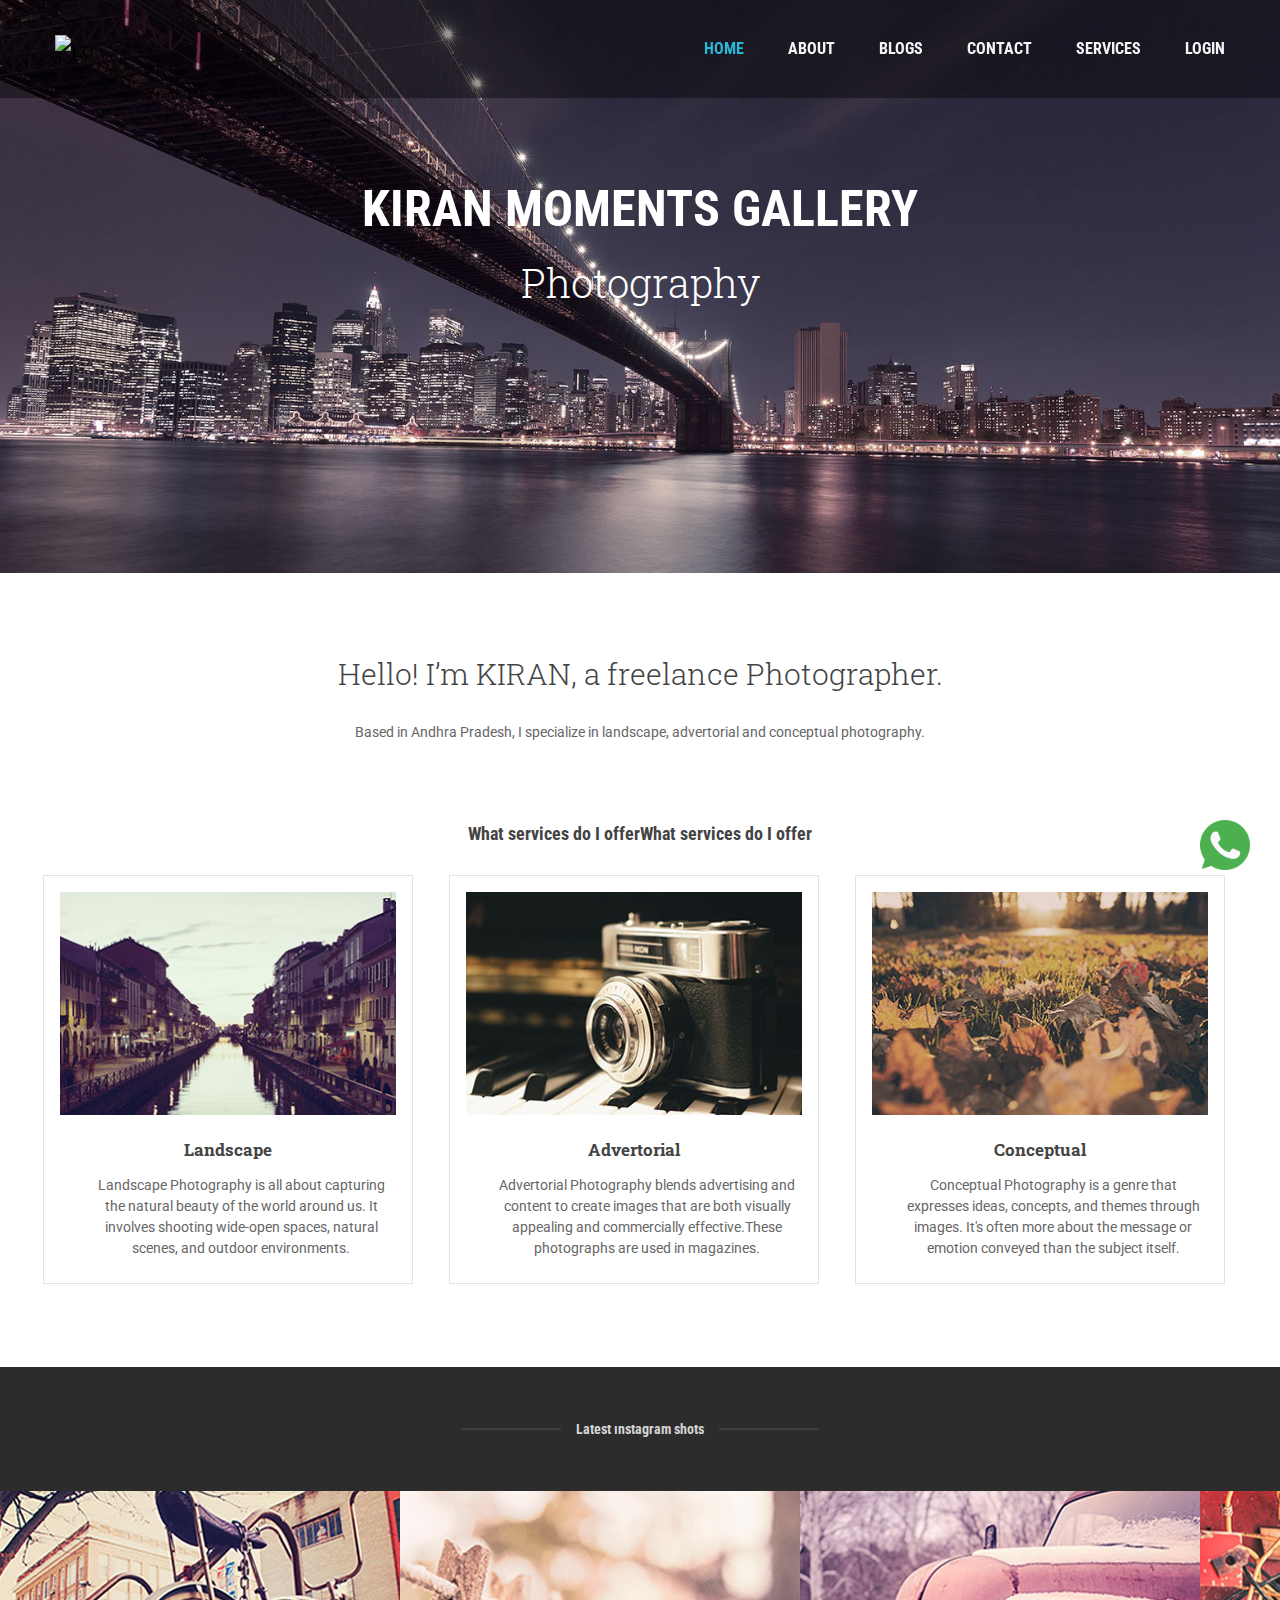
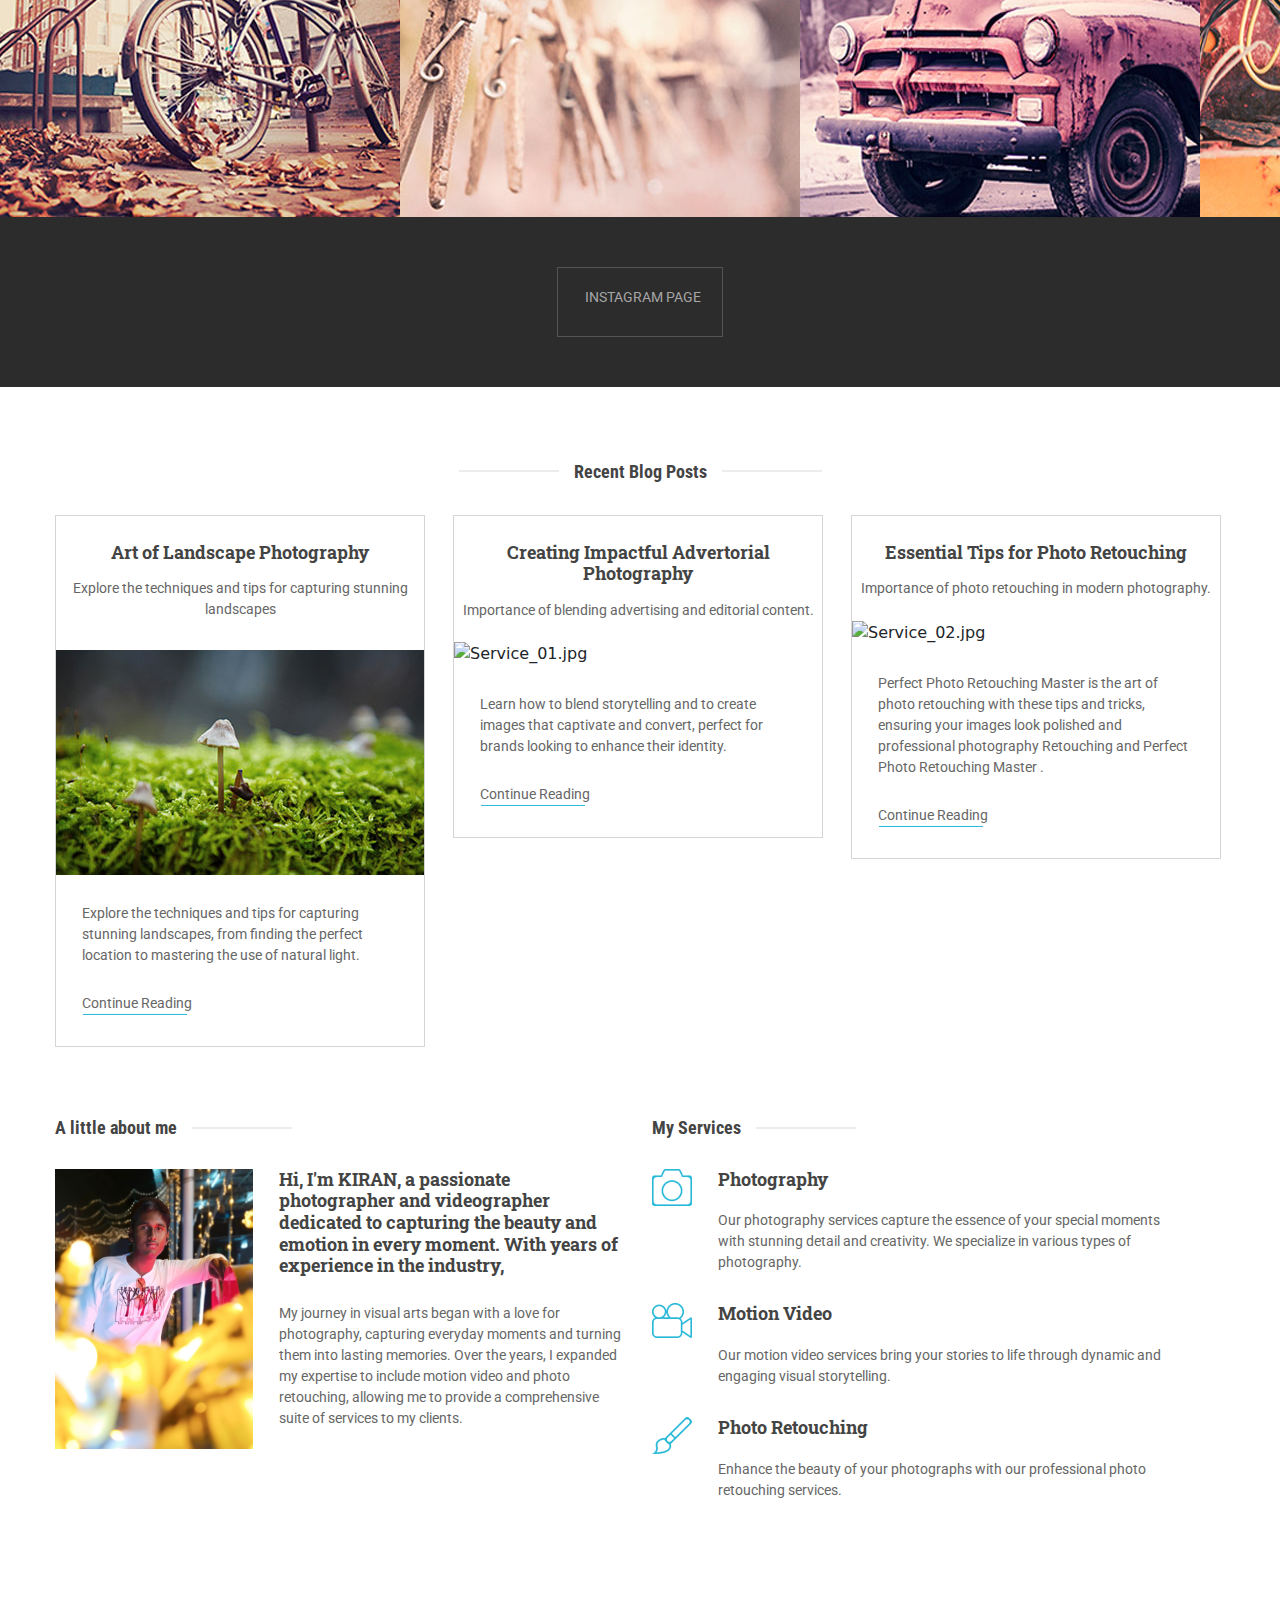
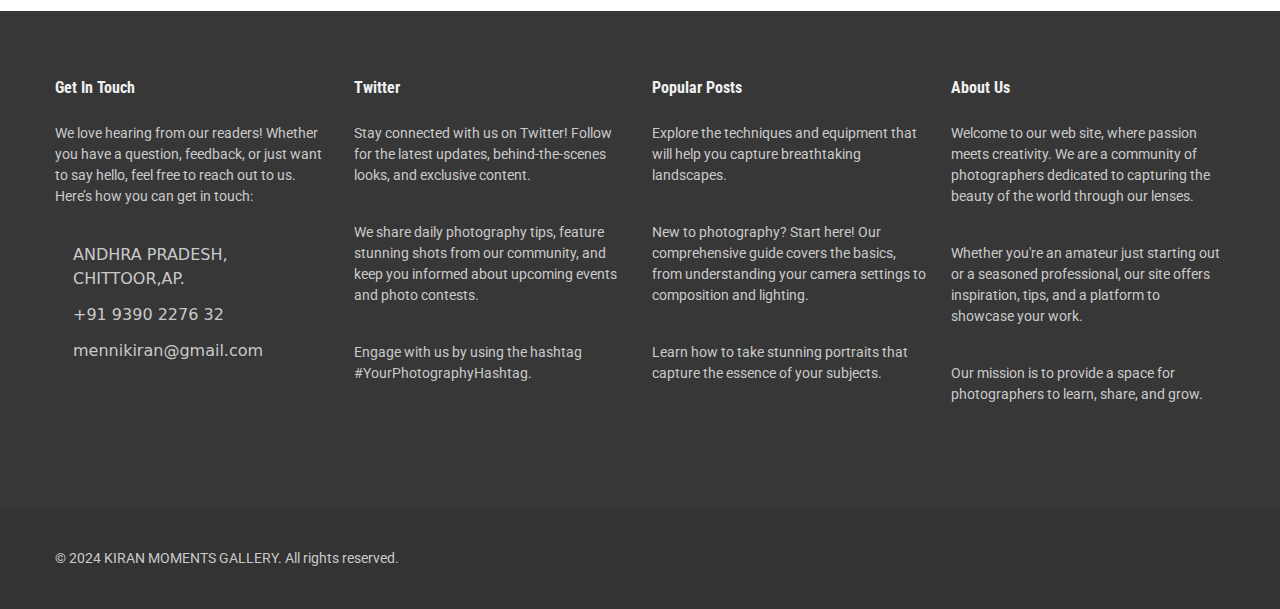
==== index.html @ 1471ee42 "Add files via upload" ====
<!DOCTYPE html>
<html lang="en">
<head>
    <meta charset="UTF-8">
    <meta http-equiv="X-UA-Compatible" content="IE=edge">
    <meta name="viewport" content="width=device-width, initial-scale=1.0">
    <title>KIRAN MOMENTS GALLERY</title>
    <!-- ========== FontAsowome Link ==========  -->
    <link rel="stylesheet" href="all.min.css">
    <!-- ========== Bootstrap Link ==========  -->
    <link rel="stylesheet" href="bootstrap.min.css">
    <!-- ========== Main Css Link ==========  -->
    <link rel="stylesheet" href="style.css">
    <!-- ========== Responsive Css Link ==========  -->
    <link rel="stylesheet" href="responsive.css">
</head>
<body data-bs-spy="scroll">
    <!-- ========== Back To Top Part Start ========== -->
    <a id="button"></a>
    <!-- ========== Back To Top Part Start ========== -->

    <!-- =========== Navbar Part Start ========== -->
    <nav class="navbar navbar-expand-lg">
        <div class="container">
          <a class="navbar-brand" href="index.html"><img src="Logo.png" alt="Logo.png"></a>
          <button class="navbar-toggler" type="button" data-bs-toggle="collapse" data-bs-target="#navbarSupportedContent" aria-controls="navbarSupportedContent" aria-expanded="false" aria-label="Toggle navigation">
            <span class="navbar-toggler-icon"></span>
          </button>
          <div class="collapse navbar-collapse" id="navbarSupportedContent">
            <ul class="navbar-nav ms-auto mb-2 mb-lg-0">
              <li class="nav-item">
                <a class="nav-link active" aria-current="page" href="#home">HOME</a>
              </li>
              <li class="nav-item">
                <a class="nav-link" href="#about">ABOUT</a>
              </li>
              </li>
              <li class="nav-item">
                <a class="nav-link" href="#blogs">BLOGS</a>
              </li>
              </li>
              <li class="nav-item">
                <a class="nav-link" href="#contact">CONTACT</a>
              </li>
              </li>
              <li class="nav-item">
                <a class="nav-link" href="#service">SERVICES</a>
              </li>
              </li>
              <li class="nav-item">
                <a class="nav-link" href="login.html">LOGIN</a>
              </li>
          </div>
        </div>
      </nav>
    <!-- =========== Navbar Part End ========== -->

    <!-- =========== Banner Part Start ========== -->
    <section id="home">
      <div class="banner-img">
        <div class="container">
          <div class="row">
            <div class="col-lg-12">
              <div class="banner-text">
                <h1>KIRAN MOMENTS GALLERY</h1>
                <h2>Photography</h2>
              </div>
            </div>
          </div>
        </div>
      </div>
    </section>
    <!-- =========== Banner Part End ========== -->

    <!-- =========== About Part Start ========== -->
    <section id="about">
      <div class="container">
        <div class="row">
          <div class="col-lg-12">
            <div class="tittel">
              <h1>Hello! I’m KIRAN, a freelance Photographer.</h1>
              <p>Based in Andhra Pradesh, I specialize in landscape, advertorial and conceptual photography. </p>
            </div>
          </div>
          <div class="col-lg-12">
            <div class="tittel_2">
              <h2>What services do I offerWhat services do I offer</h2>
            </div>
          </div>
          <div class="service-crad">
            <div class="row">
              <div class="col-lg-4">
                <div class="service-img">
                  <img src="Card.jpg" alt="Card.jpg">
                  <div class="service-text">
                  <h3>Landscape</h3>
                  <p>Landscape Photography is all about capturing the natural beauty of the world around us. It involves shooting wide-open spaces, natural scenes, and outdoor environments.</p>
                </div>
                </div>
              </div>
              <div class="col-lg-4">
                <div class="service-img">
                  <img src="Card_1.jpg" alt="Card_1.jpg">
                   <div class="service-text">
                  <h3>Advertorial </h3>
                  <p>Advertorial Photography blends advertising and  content to create images that are both visually appealing and commercially effective.These photographs are used in magazines.</p>
                </div>
                </div>
              </div>
              <div class="col-lg-4">
                <div class="service-img">
                  <img src="Card_2.jpg" alt="Card_2.jpg">
                  <div class="service-text">
                    <h3>Conceptual</h3>
                    <p>Conceptual Photography is a genre that expresses ideas, concepts, and themes through images. It's often more about the message or emotion conveyed than the subject itself. </p>
                  </div>
                </div>
               </div>
            </div>
          </div>
        </div>
      </div>
    </section>
    <!-- =========== About Part End ========== -->

    <!-- =========== Portfolio Part Start ========== -->
    <section id="portfolio">
      <div class="row">
        <div class="col-lg-12">
          <div class="tittel">
            <h2>Latest ınstagram shots</h2>
          </div>
        </div>
        <div class="portfolio-img">
          <img src="img.jpg" alt="img.jpg">
          <img src="img_01.jpg" alt="img_01.jpg">
          <img src="img_02.jpg" alt="img_02.jpg">
          <img src="img_03.jpg" alt="img_03.jpg">
        </div>
        <div class="tittel">
          <div class="col-lg-12">
            <div class="insta-page">
              <div class="icon">
                <a href="https://www.instagram.com/kiranmomentsgallery?utm_source=ig_web_button_share_sheet&igsh=ZDNlZDc0MzIxNw==">
                  <i class=""></i></a>
                <div class="insta-text">
                <p>INSTAGRAM PAGE</p>
              </div>
              </div>
            </div>
          </div>
        </div>
      </div>
    </section>
    <!-- =========== Portfolio Part End ========== -->

    <!-- =========== BLOGS Part Start ========== -->
    <section id="blogs">
      <div class="container">
        <div class="row">
          <div class="col-lg-12">
            <div class="tittel">
              <h2>Recent Blog Posts</h2>
            </div>
          </div>
          <div class="blogs-card">
            <div class="row">
              <div class="col-lg-4">
                <div class="blogs-item">
                  <div class="top-text">
                    <h2>Art of Landscape Photography</h2>
                    <p>Explore the techniques and tips for capturing stunning landscapes</p>
                  </div>
                  <div class="blogs-card">
                    <img src="Service.jpg" alt="Service.jpg">
                  </div>
                  <div class="bottom-text">
                    <p>Explore the techniques and tips for capturing stunning landscapes, from finding the perfect location to mastering the use of natural light.</p>
                    <a href="landscape.html">Continue Reading</a>
                     <!--<i class="fa-regular fa-heart"></i>
                    <span>35</span>-->
                  </div>
                </div>
              </div>
              <div class="col-lg-4">
                <div class="blogs-item">
                  <div class="top-text">
                    <h2>Creating Impactful Advertorial Photography</h2>
                    <p>Importance of blending advertising and editorial content.</p>
                  </div>
                  <div class="blogs-img">
                    <img src="https://dinadeykun.com/wp-content/uploads/2021/09/advertising-photography-3-1.jpg" alt="Service_01.jpg">
                  </div>
                  <div class="bottom-text">
                    <p>Learn how to blend storytelling and  to create images that captivate and convert, perfect for brands looking to enhance their identity.</p>
                    <a href="Advertorial.html">Continue Reading</a>
                   <!--< <i class="fa-regular fa-heart"></i>
                    <span>27</span>-->
                  </div>
                </div>
              </div>
              <div class="col-lg-4">
                <div class="blogs-item">
                  <div class="top-text">
                    <h2>Essential Tips for Photo Retouching</h2>
                    <p>Importance of photo retouching in modern photography.</p>
                  </div>
                  <div class="blogs-img">
                    <img src="https://i.pinimg.com/736x/d4/f5/8f/d4f58fb9fd58beee94e19fff11acef0f.jpg" alt="Service_02.jpg">
                  </div>
                  <div class="bottom-text">
                    <p>Perfect Photo Retouching Master is the art of photo retouching with these tips and tricks, ensuring your images look polished and professional photography Retouching and Perfect Photo Retouching Master .</p>
                    <a href="Retouching.html">Continue Reading</a>
                   <!--< <i class="fa-regular fa-heart"></i>
                    <span>43</span>-->
                  </div>
                </div>
              </div>
            </div>
          </div>
        </div>
      </div>
    </section>
    <!-- =========== BLOGS Part End ========== -->

    <!-- =========== Service Part Start ========== -->
    <section id="service">
      <div class="container">
        <div class="row">
          <div class="col-lg-6">
            <div class="left">
              <div class="left-tittel">
                <h2>A little about me</h2>
              </div>
              <div class="about-service">
                <div class="service-img">
                <img src="About-pic.jpg" alt="About-pic.jpg">
                </div>
                <div class="service-text">
                  <h2>Hi, I'm KIRAN, a passionate photographer and videographer dedicated to capturing the beauty and emotion in every moment. With years of experience in the industry, </h2>
                  <p> My journey in visual arts began with a love for photography, capturing everyday moments and turning them into lasting memories. Over the years, I expanded my expertise to include motion video and photo retouching, allowing me to provide a comprehensive suite of services to my clients.</p>
                </div>
              </div>
            </div>
          </div>
          <div class="col-lg-6">
            <div class="right">
              <div class="right-tittel">
                <h2>My Services</h2>
              </div>
              <div class="service-item">
                <div class="service-icon">
                  <img src="icon.png" alt="icon.png">
                </div>
                <div class="text">
                  <h2>Photography</h2>
                  <p>Our photography services capture the essence of your special moments with stunning detail and creativity. We specialize in various types of photography.</p>
                </div>
              </div>
              <div class="service-item">
                <div class="service-icon">
                  <img src="icon_1.png" alt="icon_1.png">
                </div>
                <div class="text">
                  <h2>Motion Video</h2>
                  <p>Our motion video services bring your stories to life through dynamic and engaging visual storytelling.</p>
                </div>
              </div>
              <div class="service-item">
                <div class="service-icon">
                  <img src="icon_2.png" alt="icon_2.png">
                </div>
                <div class="text">
                  <h2>Photo Retouching</h2>
                  <p>Enhance the beauty of your photographs with our professional photo retouching services.</p>
                </div>
              </div>
            </div>
          </div>
        </div>
      </div>
    </section>
    <!-- =========== Service Part End ========== -->

    <!-- =========== Contact Part Start ========== -->
    <section id="contact">
      <div class="main">
        <div class="container">
          <div class="row">
            <div class="col-lg-3">
              <div class="first">
                <div class="Contact-tittel">
                  <h2>Get In Touch</h2>
                  <p>We love hearing from our readers! Whether you have a question, feedback, or just want to say hello, feel free to reach out to us. Here’s how you can get in touch: </p>
                </div>
                <div class="first-adderes">
                  <div class="icon">
                    <i class=""></i>
                  </div>
                  <div class="text">
                    <a href="">ANDHRA PRADESH,
                      CHITTOOR,AP.</a>
                  </div>
                </div>
                <div class="first-adderes">
                  <div class="icon">
                    <i class=""></i>
                  </div>
                  <div class="text">
                    <a href="#tel:+91 9390 2276 32">+91 9390 2276 32</a>
                  </div>
                </div>
                <div class="first-adderes">
                  <div class="icon">
                    <i class=""></i>
                  </div>
                  <div class="text">
                    <a href="#mennikiran@gmail.com">mennikiran@gmail.com</a>
                  </div>
                </div>
              </div>
            </div>
            <div class="col-lg-3">
              <div class="secound">
                <div class="Contact-tittel">
                  <h2>Twitter</h2>
                  <p>Stay connected with us on Twitter! Follow  for the latest updates, behind-the-scenes looks, and exclusive content.</p>
                  <p>We share daily photography tips, feature stunning shots from our community, and keep you informed about upcoming events and photo contests.</p>
                  <p>Engage with us by using the hashtag #YourPhotographyHashtag.</p>
                </div>
              </div>
            </div>
            <div class="col-lg-3">
              <div class="third">
                <div class="Contact-tittel">
                  <h2>Popular Posts</h2>
                  <p>Explore the techniques and equipment that will help you capture breathtaking landscapes.</p>
                  <p>New to photography? Start here! Our comprehensive guide covers the basics, from understanding your camera settings to composition and lighting.</p>
                  <p>Learn how to take stunning portraits that capture the essence of your subjects. </p>
                </div>
              </div>
            </div>
            <div class="col-lg-3">
              <div class="forth">
                <div class="Contact-tittel">
                  <h2>About Us</h2>
                  <p>Welcome to our web site, where passion meets creativity. We are a community of photographers dedicated to capturing the beauty of the world through our lenses.</p>
                  <p>Whether you're an amateur just starting out or a seasoned professional, our site offers inspiration, tips, and a platform to showcase your work.</p>
                  <p>Our mission is to provide a space for photographers to learn, share, and grow.</p>
                </div>
              </div>
            </div>
          </div>
        </div>
      </div>
    </section>
    <!-- =========== Contact Part End ========== -->
    
    <!-- =========== Footer Part Star ========== -->
    <footer>
      <div class="main">
        <div class="container">
          <p>© 2024 KIRAN MOMENTS GALLERY. All rights reserved.</p>
        </div>
      </div>
    </footer>
    <!-- =========== Footer Part End ========== -->

    <!-- =========== Whatsapp Part Start ========== -->
    <a href="https://wa.me/9390227632?text=Hello%20I%20would%20like%20to%20contact%20you" class="whatsapp-button" target="_blank">
      <img src="whatsapp.png" alt="WhatsApp" />
  </a>
  
    <!-- =========== Whatsapp Part End ========== -->

    <!-- ========== All JS Link ========== -->
    <script src="bootstrap.bundle.min.js"></script>
    <script src="jquery-ui.min.js"></script>
    <script src="waypoints.min.js"></script>
    <script src="bootstrap.bundle.min.js"></script>
    <script src="script.js"></script>
</body>
</html>
---- style.css ----
/* ========== Google Fonts Link ========== */
@import url('https://fonts.googleapis.com/css2?family=Roboto+Condensed:wght@300;400;700&family=Roboto+Slab:wght@100;300;400;600;700;800;900&family=Roboto:wght@100;300;400;500;700;900&display=swap');
/* ========== Global Css Star ========== */
* {
    margin: 0;
    padding: o;
    box-sizing: border-box !important;
}

.container {
    max-width: 1170px;
    padding: 0;
}

ol,ul {
    list-style: none;
    margin: 0;
    padding: 0;
}

a {
    text-decoration: none;
    display: inline-block;
    margin: 0;
    padding: 0;
}

p {
    margin: 0;
    padding: 0;
    font-family: 'Roboto', sans-serif;
    font-weight: 400;
    font-size: 14px;
    color: #666666;
}

h3 {
    font-family: 'Roboto Slab', serif;
    font-weight: 700;
    font-size: 17px;
    color: #444444;
}

h1,h2,h3,
h4,h5,h6 {
    margin: 0;
    padding: 0;
}

.tittel {
    text-align: center;
}

img {
    width: 100%;
    display: inline-block;
}
/* =========== Whatsapp Part Start ========== */
.whatsapp-button {
    position: fixed;
    bottom: 30px;
    right: 30px;
    z-index: 1000;
}

.whatsapp-button img {
    width: 50px; /* Adjust the size as needed */
    height: auto;
}
/*=========== Whatsapp Part End ==========*/

/* ========== Back To Top Part CSS Start ========== */
#button {
    display: inline-block;
    background-color: #ff9800;
    width: 50px;
    height: 50px;
    text-align: center;
    border-radius: 5px;
    position: fixed;
    bottom: 30px;
    right: 30px;
    transition: background-color 0.3s, opacity 0.5s, visibility 0.5s;
    opacity: 0;
    visibility: hidden;
    z-index: 1000;
}

#button::after {
    content: "\f077";
    font-family: FontAwesome;
    font-weight: normal;
    font-style: normal;
    font-size: 2em;
    line-height: 50px;
    color: #fff;
}

#button:hover {
    cursor: pointer;
    background-color: #333;
}

#button:active {
    background-color: #555;
}

#button.show {
    opacity: 1;
    visibility: visible;
}
  
/* Styles for the content section */
  
.content {
    width: 77%;
    margin: 50px auto;
    font-family: "Merriweather", serif;
    font-size: 17px;
    color: #6c767a;
    line-height: 1.9;
}

@media (min-width: 500px) {
    .content {
      width: 43%;
    }
    #button {
      margin: 30px;
    }
}

.content h1 {
    margin-bottom: -10px;
    color: #03a9f4;
    line-height: 1.5;
}

.content h3 {
    font-style: italic;
    color: #96a2a7;
}
/* ========== Back To Top Part CSS Start ========== */

/* ========== Navbar part Start ========== */
.navbar {
    width: 100%;
    padding: 33px 0;
    position: fixed;
    background-color: rgb(0, 0, 0, .4);
    z-index: 99999;
}
.navbar .navbar-brand img {
    width: 40px; /* Adjust this value as needed */
    height: auto; /* Maintain aspect ratio */
}


.navbar .navbar-brand {
    padding: 0;
    margin: 0;
}

.navbar .nav-item {
    margin-left: 44px;
}

.navbar .nav-item .active {
    color: #28b8d8 !important;
}

.navbar .nav-item .nav-link {
    padding: 0;
    font-family: 'Roboto Condensed', sans-serif;
    font-weight: 700;
    color: #f5f5f5;
    transition: all .4s linear;
    -webkit-transition: all .4s linear;
    -moz-transition: all .4s linear;
    -ms-transition: all .4s linear;
    -o-transition: all .4s linear;
}

.navbar .nav-item .nav-link:hover {
    color: #28b8d8;
}
/* ========== Navbar part End ========== */

/* ========== Banner part Start ========== */
#home .banner-img {
    position: relative;
    background: url(Banner.jpg) no-repeat center;
    background-size: cover;
    padding: 179px 0 246px;
}

#home .banner-img .banner-text {
    text-align: center;
}
#home .banner-img .banner-text h1 {
    font-family: 'Roboto Condensed', sans-serif;
    font-weight: 700;
    font-size: 50px;
    color: #fff;
}
#home .banner-img .banner-text h2 {
    font-family: 'Roboto Slab', serif;
    font-weight: 300;
    font-size: 40px;
    color: #fff;
    margin: 20px 0;
}
#home .banner-img .banner-text p {
    font-family: 'Roboto Slab', serif;
    font-weight: 300;
    font-size: 14px;
    color: #fff;
}
/* ========== Banner part End ========== */

/* ========== About part Start ========== */
#about {
    padding: 83px 0;
}

#about .tittel h1 {
    font-family: 'Roboto Slab', serif;
    font-weight: 300;
    font-size: 30px;
    color: #444444;
}

#about .tittel p {
    margin: 30px 0 80px;
}

#about .tittel_2 h2 {
    font-family: 'Roboto Condensed', sans-serif;
    font-weight: 700;
    font-size: 18px;
    color: #444444;
    text-align: center;
    margin-bottom: 30px;
}

#about .service-crad {
    padding: 0;
}

#about .service-crad .service-img {
    width: 370px;
    border: 1px solid #e3e3e3;
    padding: 16px 16px 24px 16px;
}

#about .service-crad .service-img .service-text {
    padding: 0 31px;
    text-align: center;
}

#about .service-crad .service-img .service-text h3 {
    margin: 25px 0 14px;
}

#about .service-crad .service-img .service-text p {
    width: 300px;
}
/* ========== About part End ========== */

/* ========== Portfolio part Start ========== */
#portfolio .tittel {
    background: #2c2c2c;
    padding: 50px 0;
}

#portfolio .tittel h2 {
    font-family: 'Roboto Condensed', sans-serif;
    font-weight: 700;
    font-size: 14px;
    color: #d5d5d5;
    position: relative;
    display: inline-block;
}
#portfolio .portfolio-img {
    display: flex;
}

#portfolio .tittel h2::after {
    content: '';
    position: absolute;
    width: 100px;
    height: 1px;
    background-color: #535353;
    top: 50%;
    left: -115px;
    transform: translateY(-50%);
    -webkit-transform: translateY(-50%);
    -moz-transform: translateY(-50%);
    -ms-transform: translateY(-50%);
    -o-transform: translateY(-50%);
}

#portfolio .tittel h2::before {
    content: '';
    position: absolute;
    width: 100px;
    height: 1px;
    background-color: #535353;
    top: 50%;
    right: -115px;
    transform: translateY(-50%);
    -webkit-transform: translateY(-50%);
    -moz-transform: translateY(-50%);
    -ms-transform: translateY(-50%);
    -o-transform: translateY(-50%);
}

#portfolio .portfolio-img img {
    width: 100%;
}

#portfolio .tittel .insta-page {
    display: inline-block;
    border: 1px solid #535353;
    padding: 19px 21px;
}

#portfolio .tittel .insta-page .icon {
    display: flex;
}
#portfolio .tittel .insta-page .icon i {
    font-size: 20px;
    color: #a6a6a6;
    margin-right: 6px;
}
#portfolio .tittel .insta-page .icon p {
    font-family: 'Roboto', sans-serif;
    font-weight: 400;
    font-size: 14px;
    color: #a6a6a6;
    cursor: pointer;
}
/* ========== Portfolio part End ========== */

/* ========== BLOGS part Start ========== */
#blogs {
    padding: 74px 0 70px;
}
#blogs .tittel h2 {
    font-family: 'Roboto Condensed', sans-serif;
    font-weight: 700;
    font-size: 18px;
    color: #444444;
    position: relative;
    display: inline-block;
}

#blogs .tittel h2::after {
    position: absolute;
    content: '';
    width: 100px;
    height: 1px;
    background-color: #d9d9d9;
    top: 50%;
    left: -115px;
    transform: translateY(-50%);
    -webkit-transform: translateY(-50%);
    -moz-transform: translateY(-50%);
    -ms-transform: translateY(-50%);
    -o-transform: translateY(-50%);
}

#blogs .tittel h2::before {
    position: absolute;
    content: '';
    width: 100px;
    height: 1px;
    background-color: #d9d9d9;
    top: 50%;
    right: -115px;
    transform: translateY(-50%);
    -webkit-transform: translateY(-50%);
    -moz-transform: translateY(-50%);
    -ms-transform: translateY(-50%);
    -o-transform: translateY(-50%);
}

#blogs .blogs-card {
    margin-top: 30px;
}

#blogs .blogs-card .blogs-item {
    width: 370px;
    border: 1px solid #d5d5d5;
    padding: 26px 0 31px;
}

#blogs .blogs-card .blogs-item .top-text h2 {
    font-family: 'Roboto Slab', serif;
    font-weight: 700;
    font-size: 18px;
    color: #444444;
    text-align: center;
}

#blogs .blogs-card .blogs-item .top-text p {
    text-align: center;
    margin: 15px 0 21px;
}

#blogs .blogs-card .blogs-item .bottom-text {
    padding: 0 26px;
}

#blogs .blogs-card .blogs-item .bottom-text p {
    margin: 28px 0 25px;
}

#blogs .blogs-card .blogs-item .bottom-text a {
    font-family: 'Roboto', sans-serif;
    font-weight: 400;
    font-size: 14px;
    color: #666666;
    position: relative;
    transition: all .4s linear ;
    -webkit-transition: all .4s linear ;
    -moz-transition: all .4s linear ;
    -ms-transition: all .4s linear ;
    -o-transition: all .4s linear ;
}

#blogs .blogs-card .blogs-item .bottom-text a::after {
    position: absolute;
    content: '';
    width: 104px;
    height: 1px;
    background-color: #28b8d8;
    top: 100%;
    right: 5%;
    transform: translateY(-5%);
    -webkit-transform: translateY(-5%);
    -moz-transform: translateY(-5%);
    -ms-transform: translateY(-5%);
    -o-transform: translateY(-5%);
}

#blogs .blogs-card .blogs-item .bottom-text i {
    margin-left: 160px;
    transition: all .4s linear;
    -webkit-transition: all .4s linear;
    -moz-transition: all .4s linear;
    -ms-transition: all .4s linear;
    -o-transition: all .4s linear;
}

#blogs .blogs-card .blogs-item .bottom-text i:hover {
    color: pink;
}
/* ========== BLOGS part End ========== */

/* ========== Service part Start ========== */
#service .left .left-tittel h2 {
    font-family: 'Roboto Condensed', sans-serif;
    font-weight: 700;
    font-size: 18px;
    color: #444444;
    margin-bottom: 30px;
    position: relative;
    display: inline-block;
}

#service .left .left-tittel h2::after {
    content: '';
    width: 100px;
    height: 1px;
    background-color: #d9d9d9;
    top: 50%;
    right: -115px;
    transform: translateY(-50%);
    position: absolute;
    -webkit-transform: translateY(-50%);
    -moz-transform: translateY(-50%);
    -ms-transform: translateY(-50%);
    -o-transform: translateY(-50%);
}

#service .left .about-service {
    display: flex;
}

#service .left .about-service .service-img img {
    width: 198px;
    height: 280px;
}

#service .left .about-service .service-text {
    margin-left: 26px;
}

#service .left .about-service .service-text h2 {
    font-family: 'Roboto Slab', serif;
    font-weight: 700;
    font-size: 18px;
    color: #444444;
    margin-bottom: 26px;
}

#service .right .right-tittel h2 {
    font-family: 'Roboto Condensed', sans-serif;
    font-weight: 700;
    font-size: 18px;
    color: #444444;
    margin-bottom: 30px;
    position: relative;
    display: inline-block;
}

#service .right .right-tittel h2::after {
    content: '';
    width: 100px;
    height: 1px;
    background-color: #d9d9d9;
    top: 50%;
    right: -115px;
    position: absolute;
    transform: translateY(-50%);
    -webkit-transform: translateY(-50%);
    -moz-transform: translateY(-50%);
    -ms-transform: translateY(-50%);
    -o-transform: translateY(-50%);
}

#service .right .service-item {
    display: flex;
    margin-bottom: 30px;
}

#service .right .service-item .text {
    margin-left: 26px;
}

#service .right .service-item .text h2 {
    font-family: 'Roboto Slab', serif;
    font-weight: 700;
    font-size: 18px;
    color: #444444;
    margin-bottom: 20px;
}

#service .right .service-item .text p {
    width: 445px;
}
/* ========== Service part End ========== */

/* ========== Contact part Start ========== */
#contact {
    padding-top: 80px;
}

#contact .main {
    width: 100%;
    background: #373737;
    padding: 67px 0;
}

#contact .main .Contact-tittel h2 {
    font-family: 'Roboto Condensed', sans-serif;
    font-weight: 700;
    font-size: 16px;
    color: #f0f0f0;
}

#contact .main .Contact-tittel p {
    color: #cacaca;
    margin: 26px 0 36px;
}

#contact .main .first .first-adderes {
    display: flex;
    margin-bottom: 12px;
}

#contact .main .first .first-adderes .icon {
    margin-right: 18px;
}

#contact .main .first .first-adderes .icon i {
    color: #cacaca;
}

#contact .main .first .first-adderes .text a {
    width: 177px;
    color: #cacaca;
}

#contact .main .first .first-adderes .text a:hover {
    color: #46c5ff;
}
/* ========== Contact part End ========== */

/* ========== Footer part Star ========== */
footer .main {
    width: 100%;
    background: #333333;
}

footer .main p {
    color: #cacaca;
    padding: 40px 0;
}
/* ========== Footer part End ========== */
---- responsive.css ----
@media (min-width: 320px) and (max-width: 575.98px) { 
    .navbar-toggler  {
        color: white;
        font-size: 25px;
        border: 0;
    }
    .navbar-toggler:focus {
        box-shadow: none;
    }
    .navbar-nav.ms-auto.mb-2.mb-lg-0 {
        margin-top: 20px;
    }
    .navbar .nav-item {
        margin-left: 0;
        background: white;
        text-align: center;
    }
    .navbar .nav-item .nav-link {
        margin-bottom: 40px;
        background: black;
    }
    #about .tittel_2 h2 {
        font-size: 16px;
    }
    #about .service-crad .service-img {
        width: auto;
    }
    #about .service-crad .service-img .service-text p {
        width: auto;
    }
    #blogs .blogs-card .blogs-item {
        width: auto;
    }
    #blogs .blogs-card .blogs-item .bottom-text i {
        margin-left: 100px;
    }
    #service .left .about-service {
        display: flex;
        flex-direction: column;
    }
    #service .left .about-service .service-img img {
        width: 100%;
    }
    #service .left .about-service .service-text {
        margin: 10px 0 10px;
    }
    #service .left .about-service .service-text h2 {
        margin-bottom: 20px;
    }
    #service .right .service-item .text p {
        width: auto;
    }
 }
@media (min-width: 575.98px) and (max-width: 767.98px) { 
    .navbar-toggler  {
        color: white;
        font-size: 25px;
        border: 0;
    }
    .navbar-toggler:focus {
        box-shadow: none;
    }
    .navbar-nav.ms-auto.mb-2.mb-lg-0 {
        margin-top: 20px;
    }
    .navbar .nav-item {
        margin-left: 0;
        background: rgb(255, 255, 255);
        text-align: center;
    }
    .navbar .nav-item .nav-link {
        margin-bottom: 40px;
        background: black;
    }
    #about .tittel_2 h2 {
        font-size: 16px;
    }
    #about .service-crad .service-img {
        width: auto;
    }
    #about .service-crad .service-img .service-text p {
        width: auto;
    }
    #blogs .blogs-card .blogs-item {
        width: auto;
    }
    #blogs .blogs-card .blogs-item .bottom-text i {
        margin-left: 540px;
    }
    #service .left .about-service {
        display: flex;
        flex-direction: column;
    }
    #service .left .about-service .service-img img {
        width: 100%;
    }
    #service .left .about-service .service-text {
        margin: 10px 0 10px;
    }
    #service .left .about-service .service-text h2 {
        margin-bottom: 20px;
    }
    #service .right .service-item .text p {
        width: auto;
    }
 }
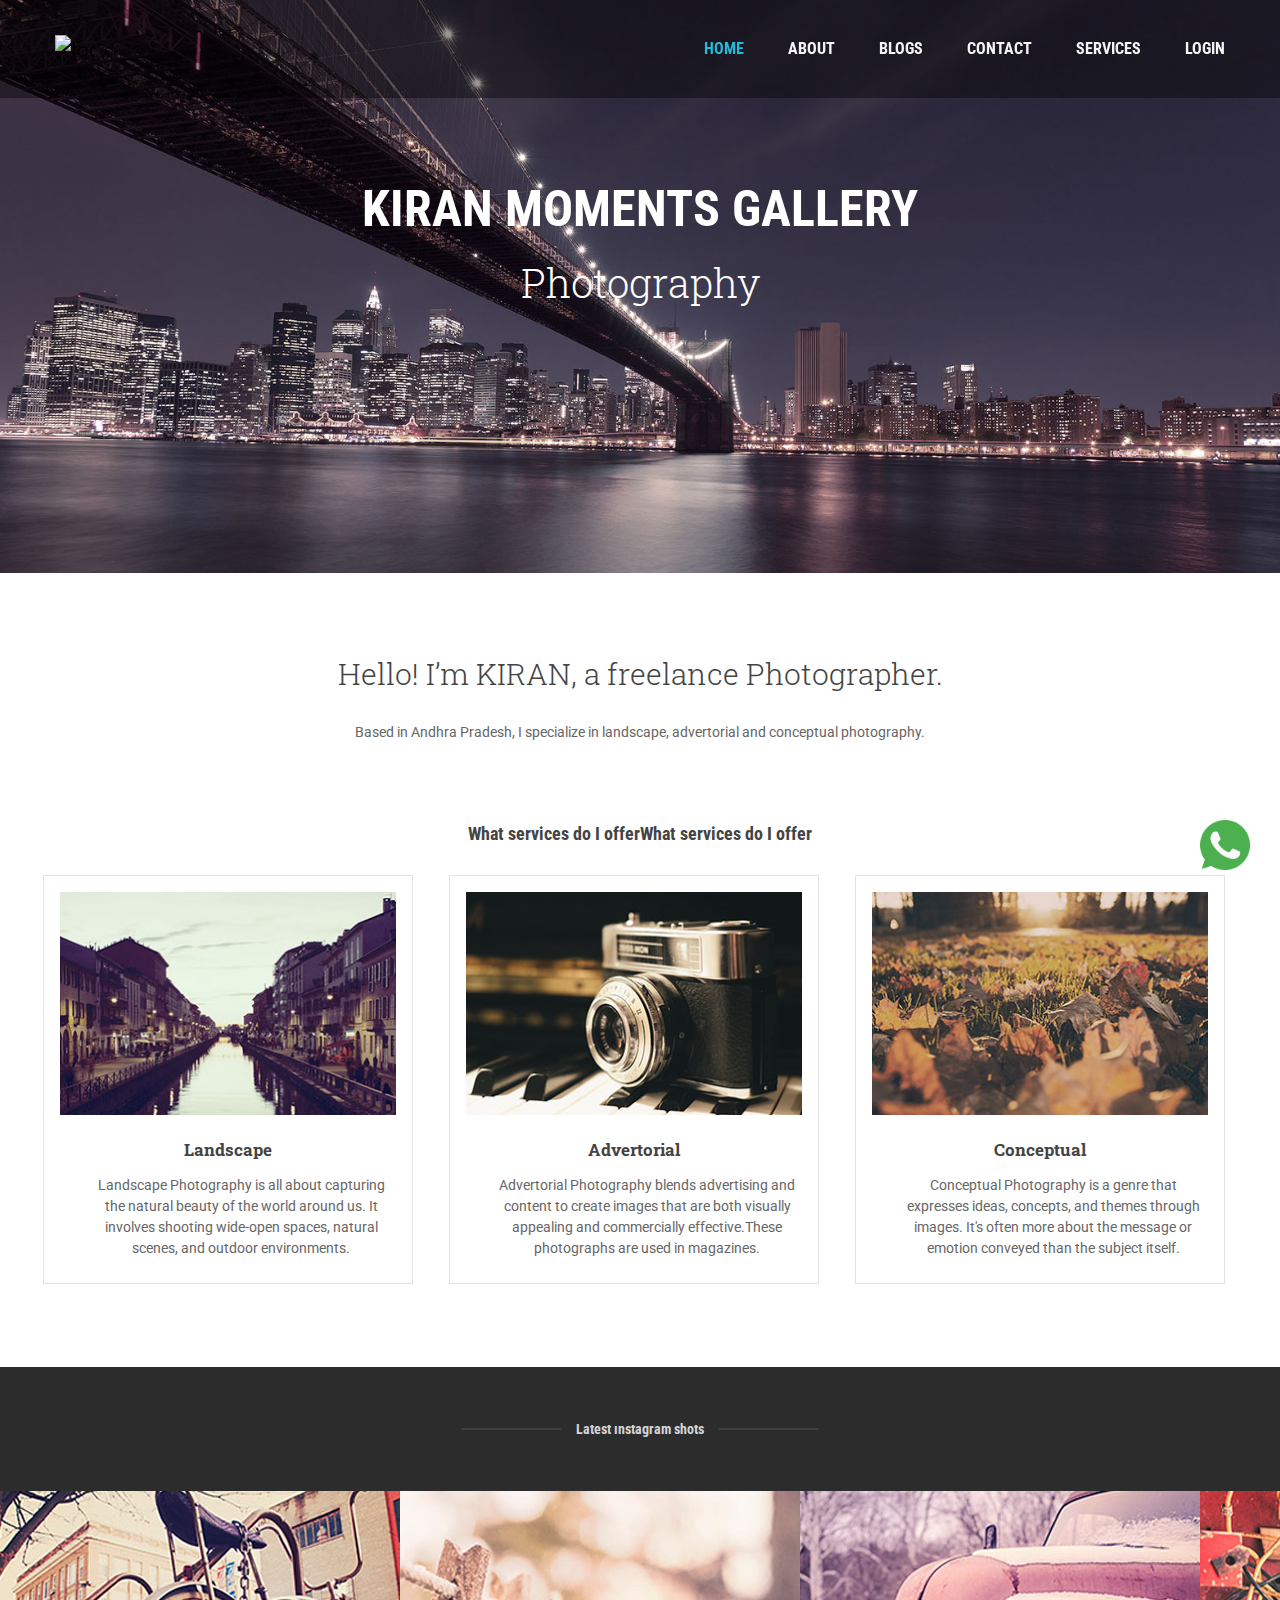
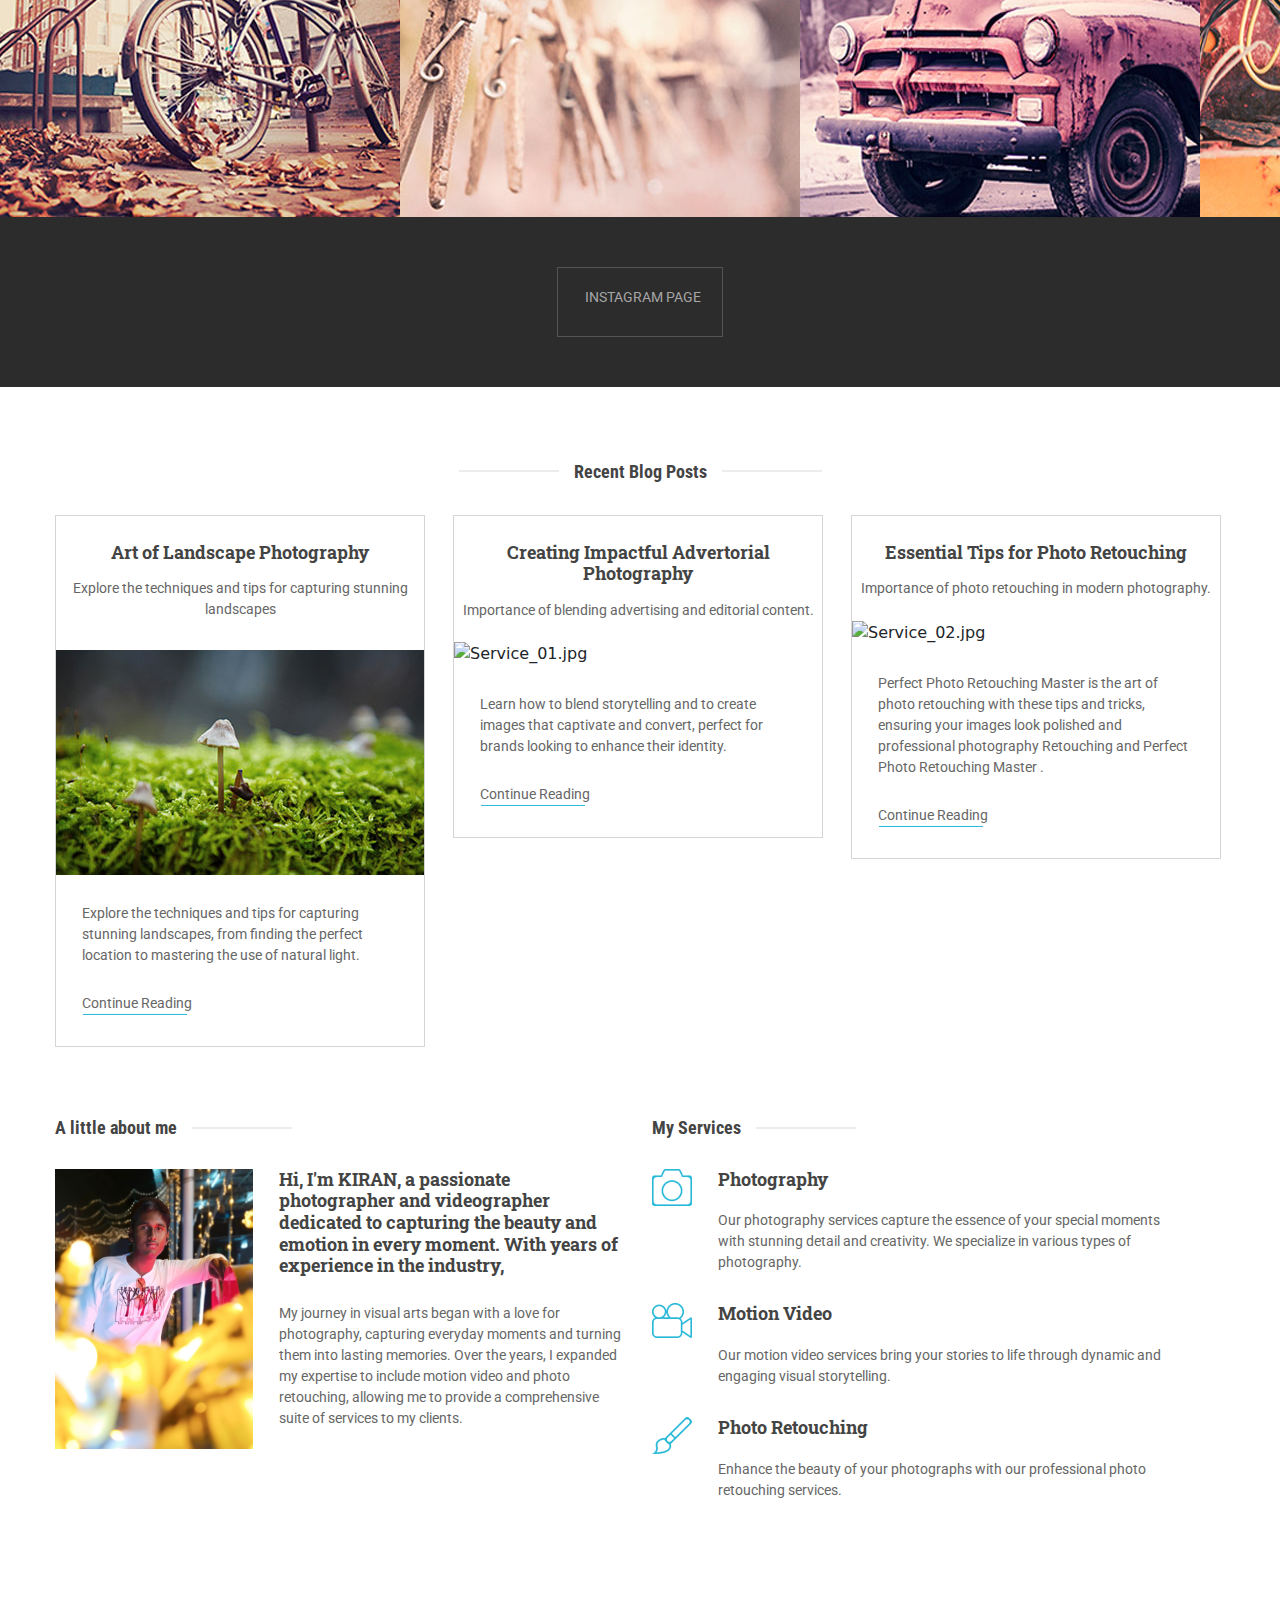
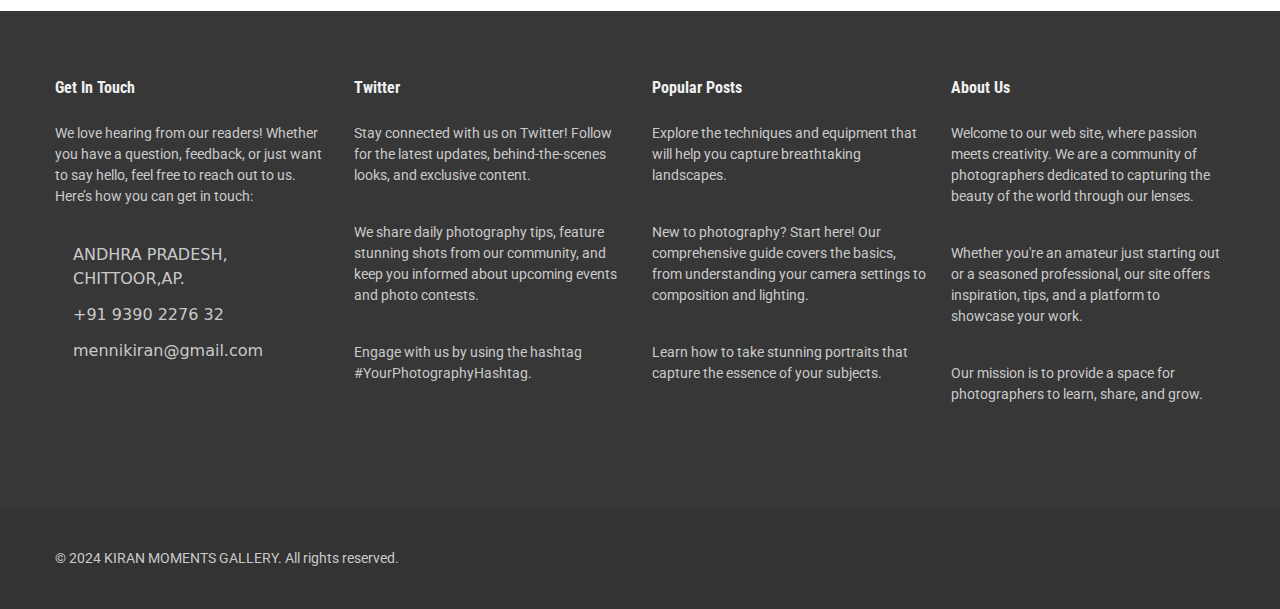
==== commit b7558647: "Update index.html" ====
--- a/index.html
+++ b/index.html
@@ -22,7 +22,7 @@
     <!-- =========== Navbar Part Start ========== -->
     <nav class="navbar navbar-expand-lg">
         <div class="container">
-          <a class="navbar-brand" href="index.html"><img src="Logo.png" alt="Logo.png"></a>
+          <a class="navbar-brand" href="index.html"><img src="Logo.png" alt="logo.png"></a>
           <button class="navbar-toggler" type="button" data-bs-toggle="collapse" data-bs-target="#navbarSupportedContent" aria-controls="navbarSupportedContent" aria-expanded="false" aria-label="Toggle navigation">
             <span class="navbar-toggler-icon"></span>
           </button>
@@ -380,4 +380,4 @@
     <script src="bootstrap.bundle.min.js"></script>
     <script src="script.js"></script>
 </body>
-</html>+</html>
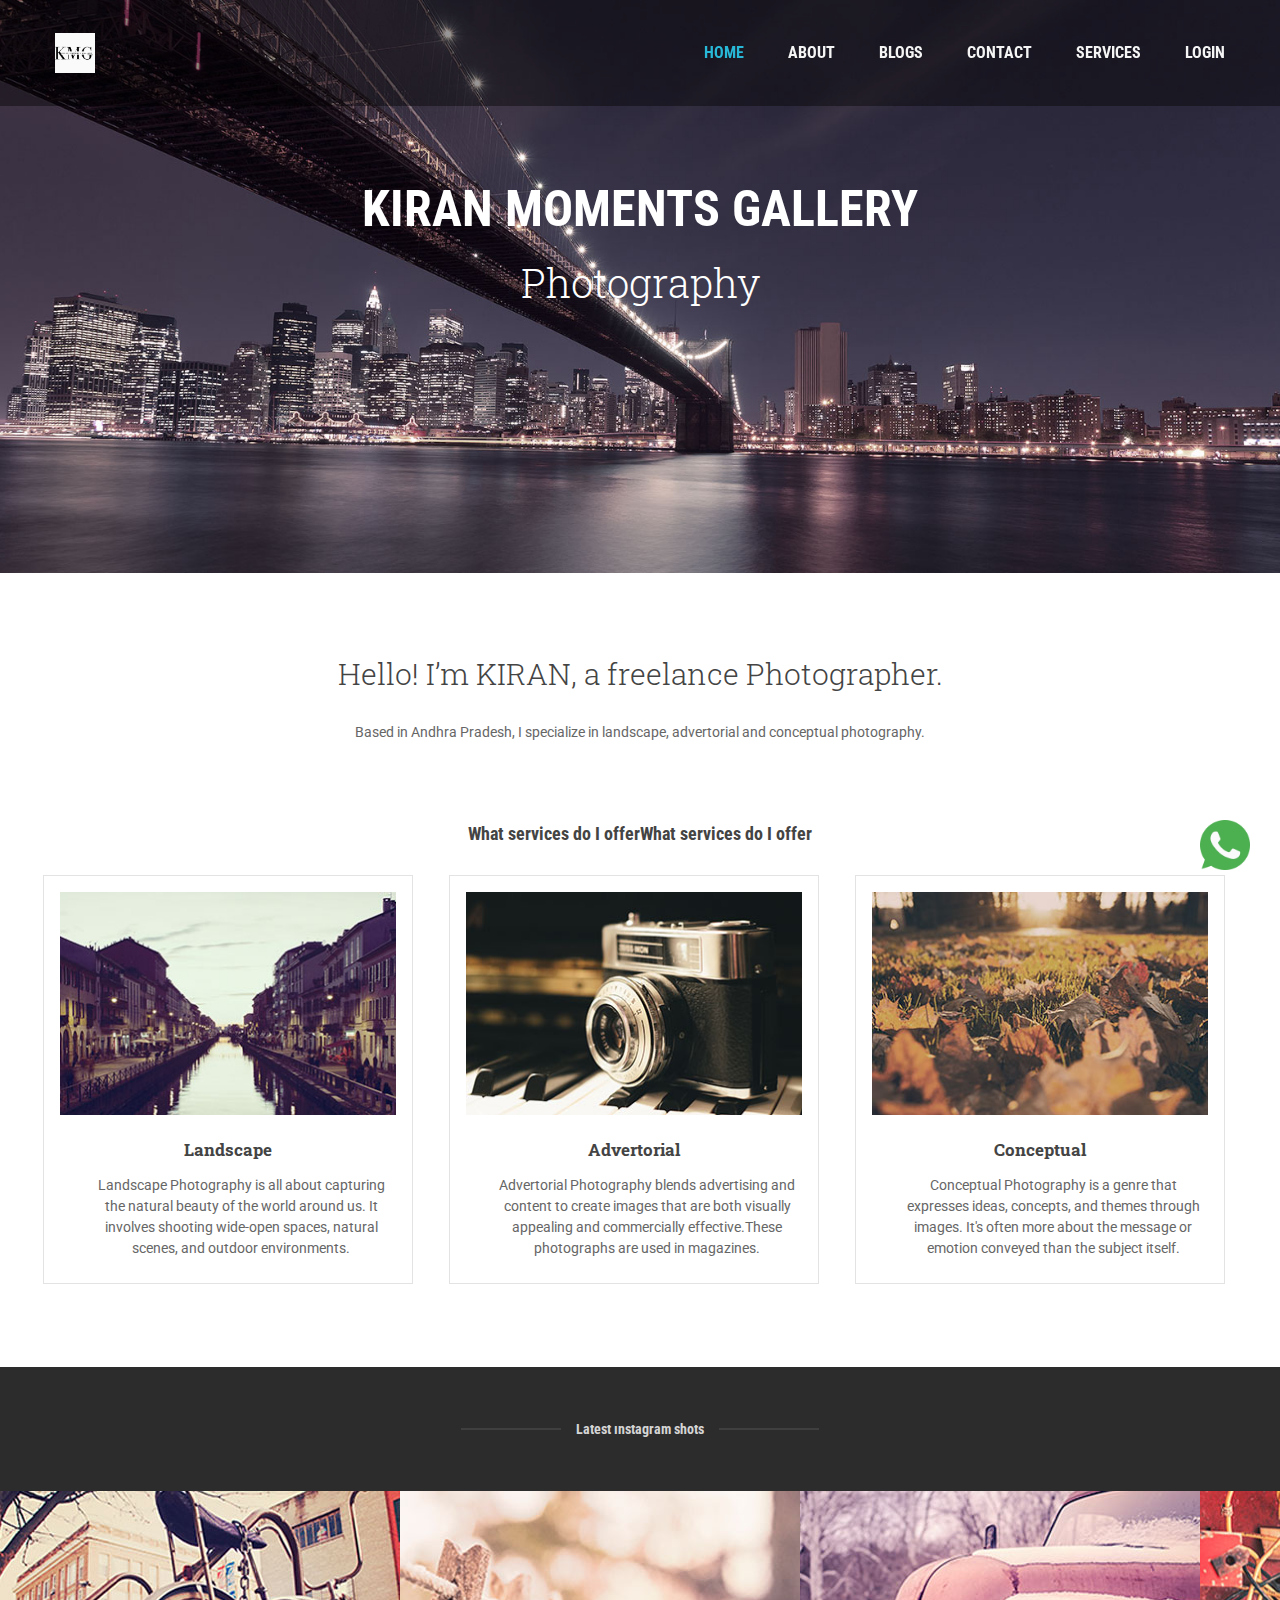
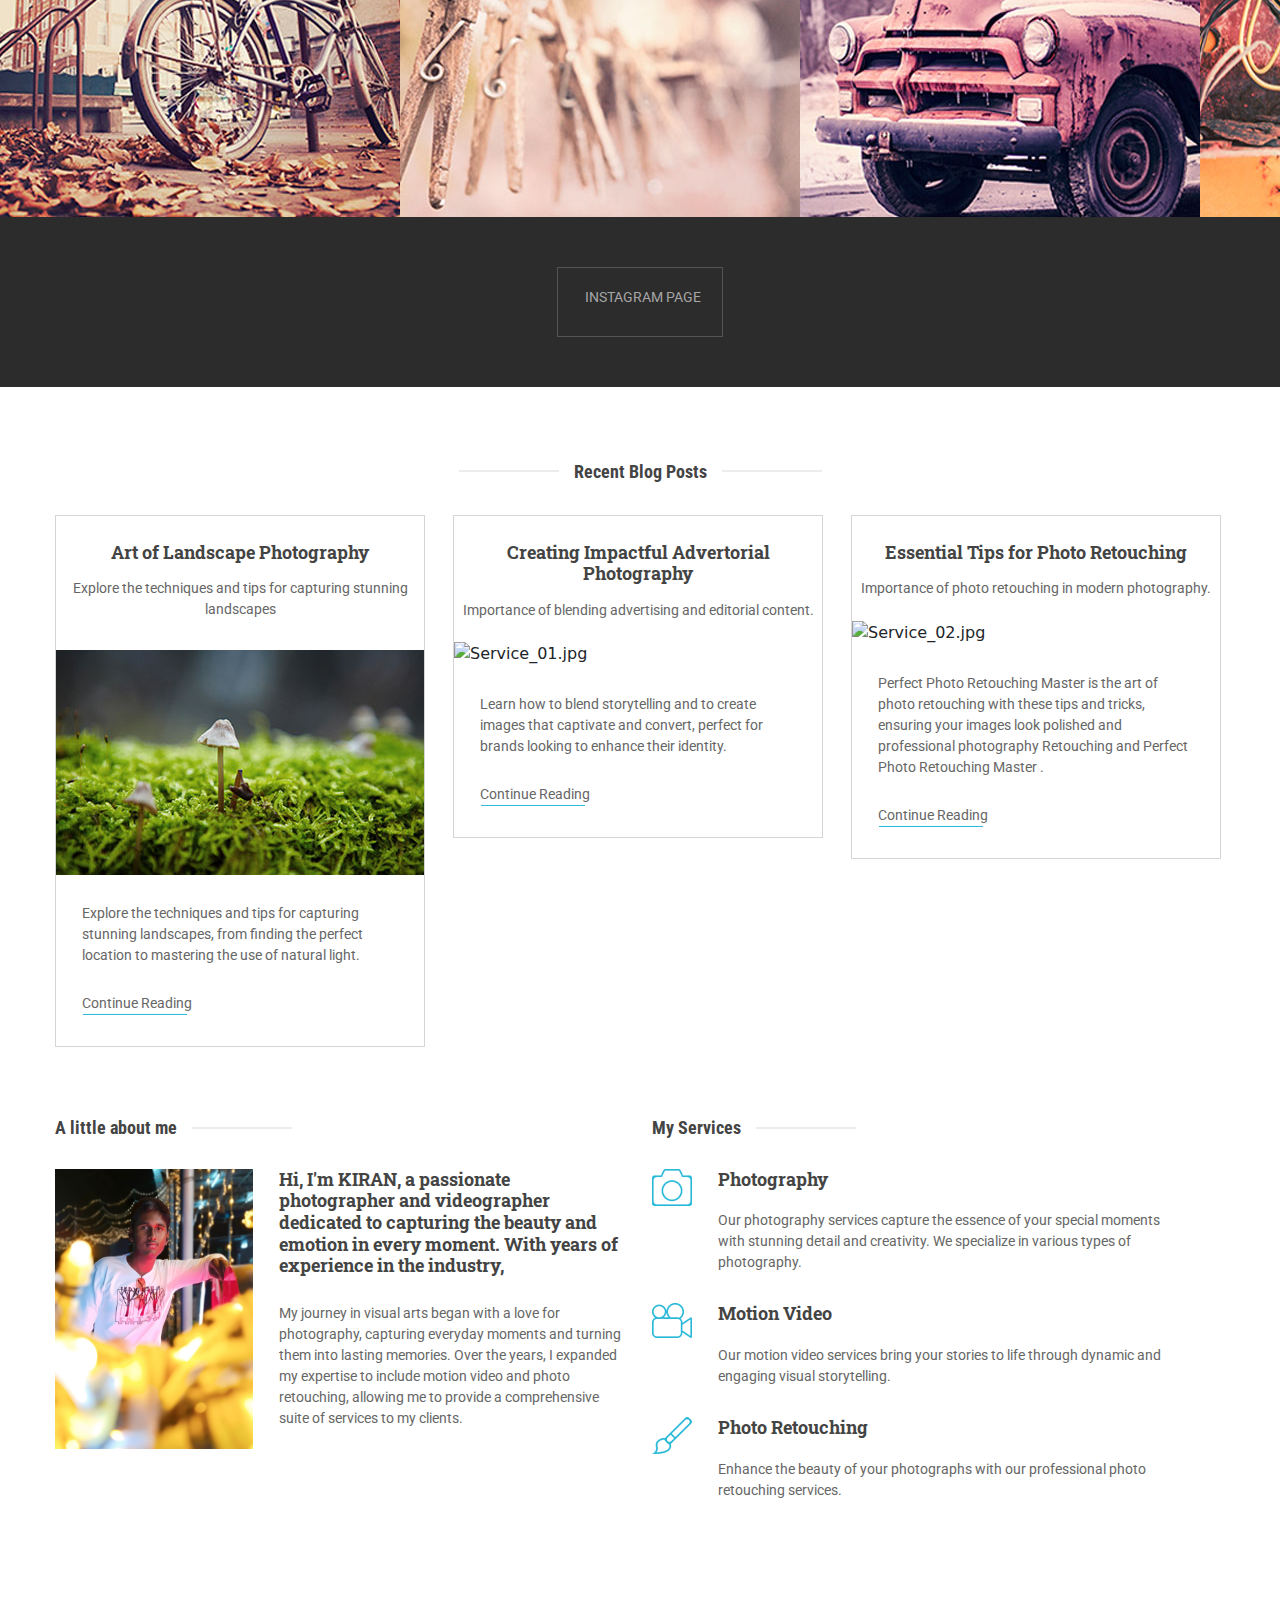
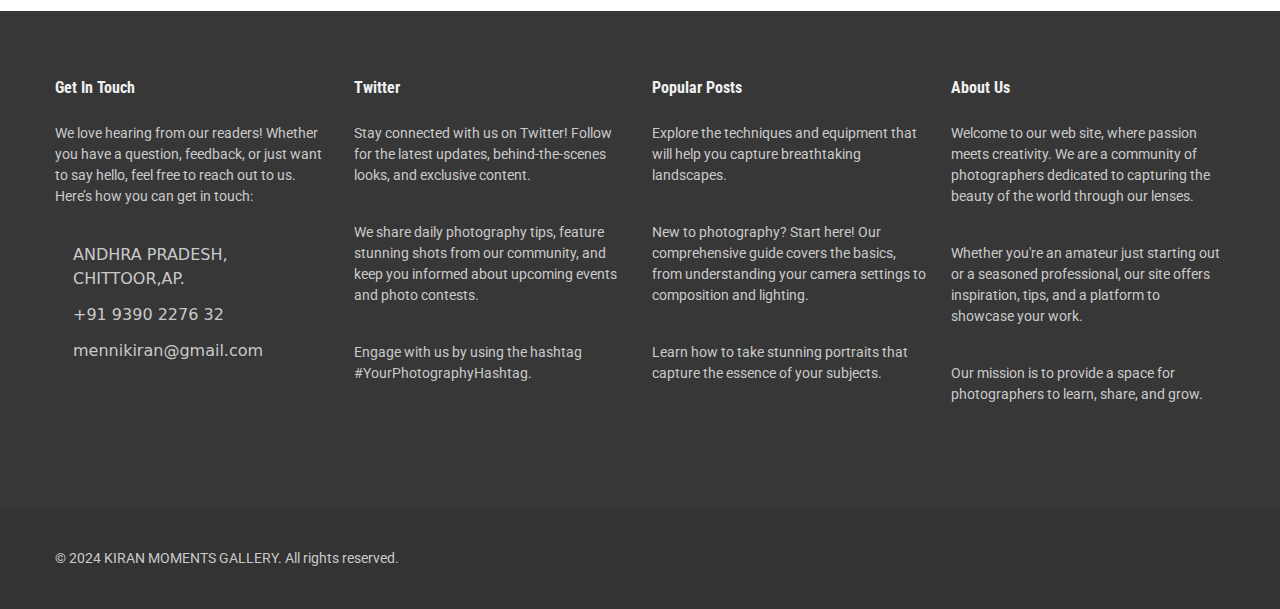
==== commit 198969e3: "Update index.html" ====
--- a/index.html
+++ b/index.html
@@ -22,7 +22,7 @@
     <!-- =========== Navbar Part Start ========== -->
     <nav class="navbar navbar-expand-lg">
         <div class="container">
-          <a class="navbar-brand" href="index.html"><img src="Logo.png" alt="logo.png"></a>
+          <a class="navbar-brand" href="index.html"><img src="logo.png" alt="logo.png"></a>
           <button class="navbar-toggler" type="button" data-bs-toggle="collapse" data-bs-target="#navbarSupportedContent" aria-controls="navbarSupportedContent" aria-expanded="false" aria-label="Toggle navigation">
             <span class="navbar-toggler-icon"></span>
           </button>
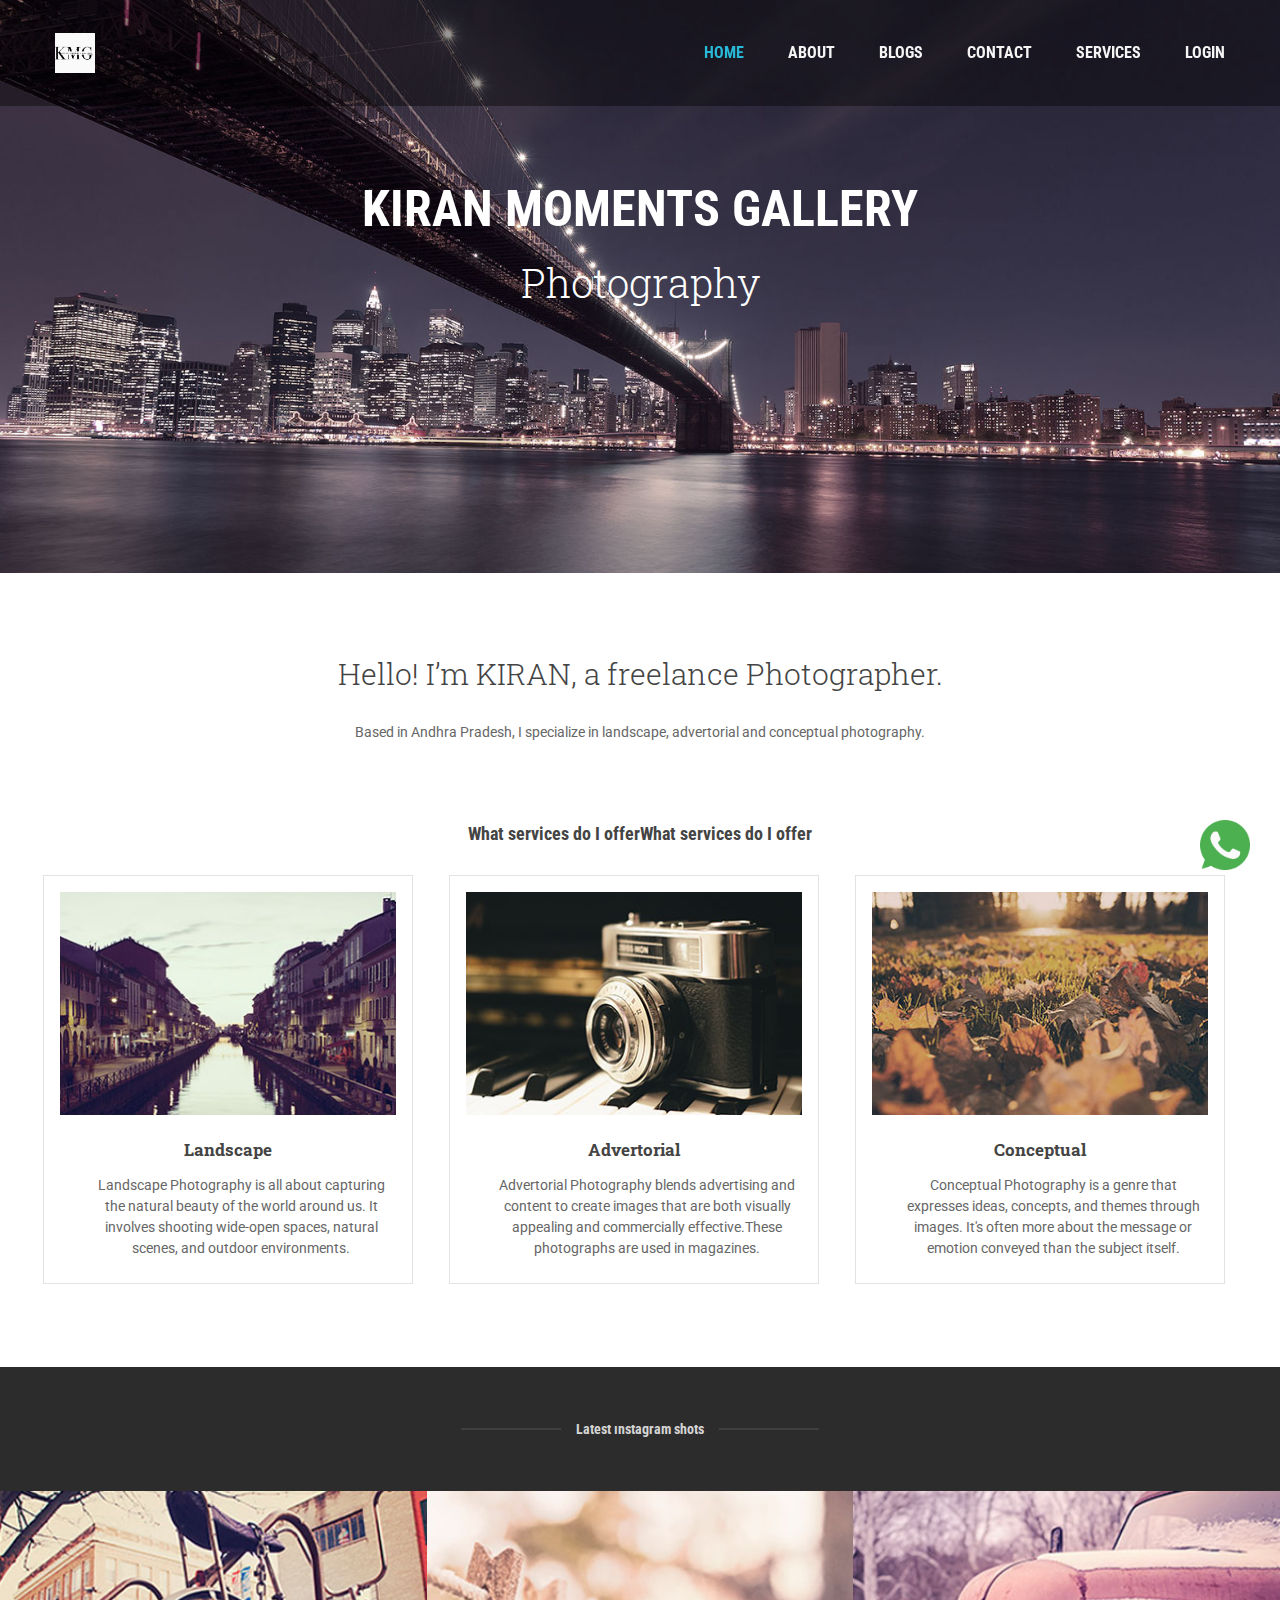
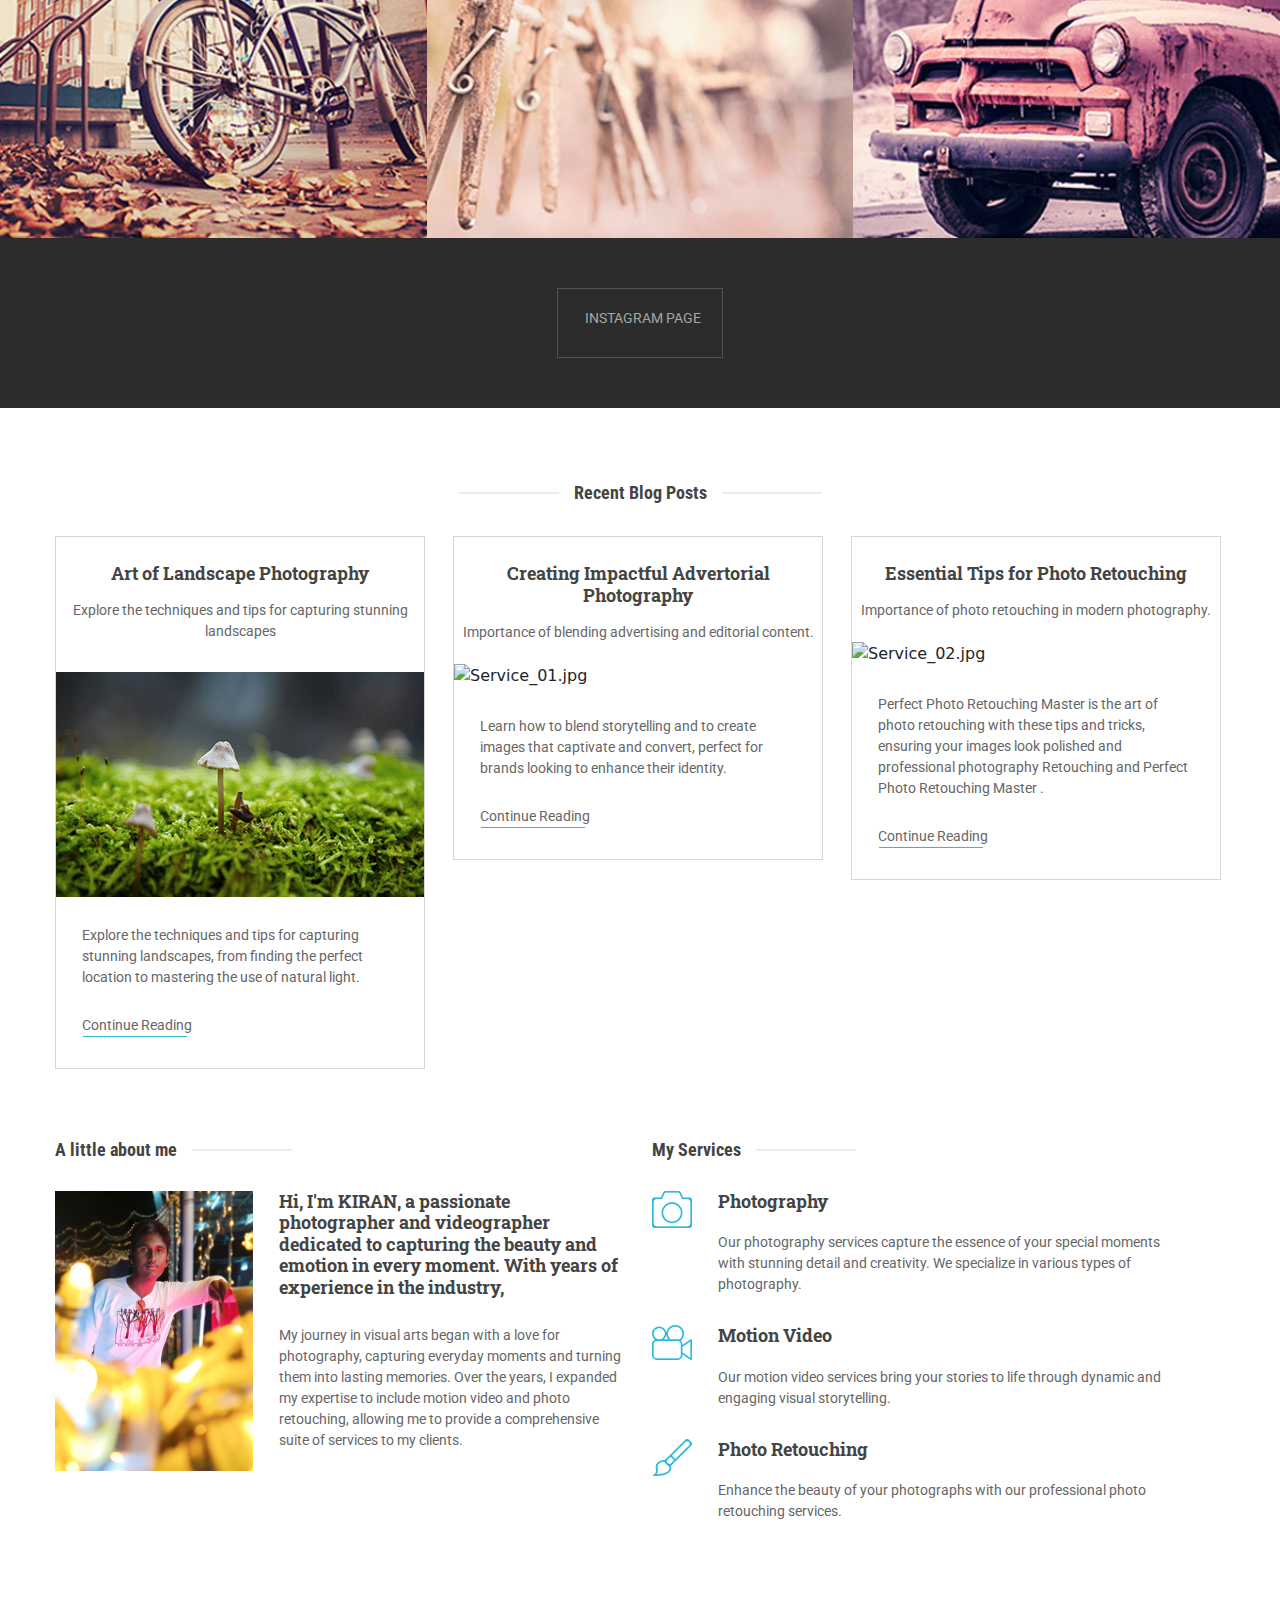
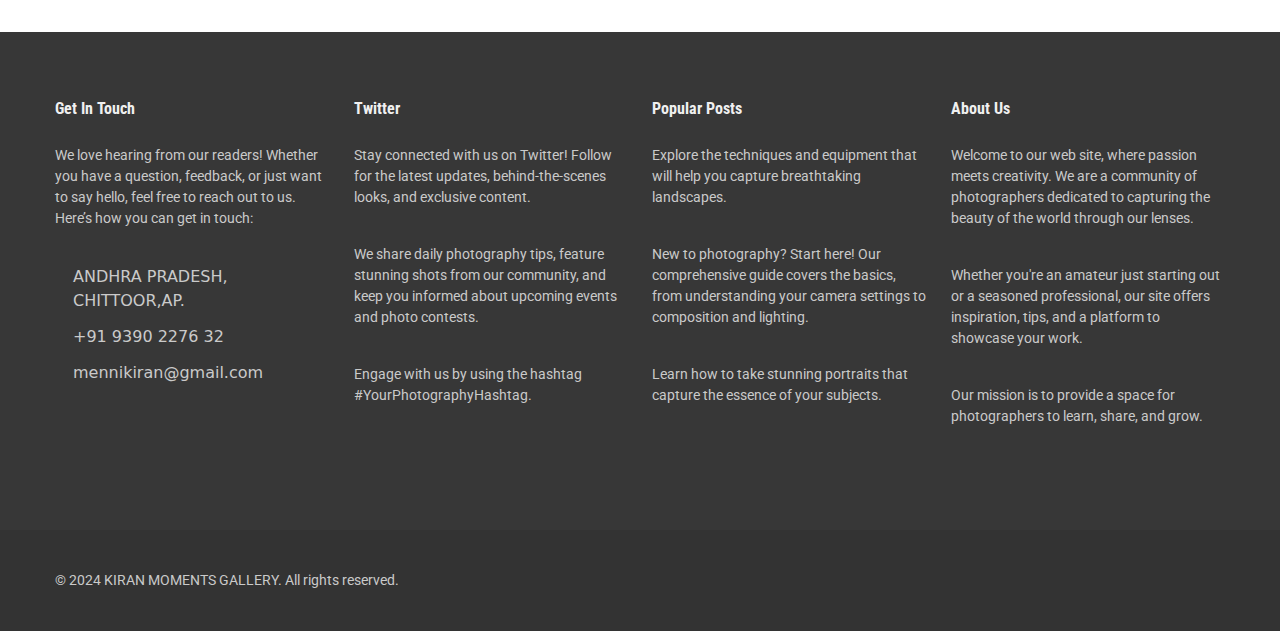
==== commit e7854aca: "Update index.html" ====
--- a/index.html
+++ b/index.html
@@ -135,7 +135,6 @@
           <img src="img.jpg" alt="img.jpg">
           <img src="img_01.jpg" alt="img_01.jpg">
           <img src="img_02.jpg" alt="img_02.jpg">
-          <img src="img_03.jpg" alt="img_03.jpg">
         </div>
         <div class="tittel">
           <div class="col-lg-12">
